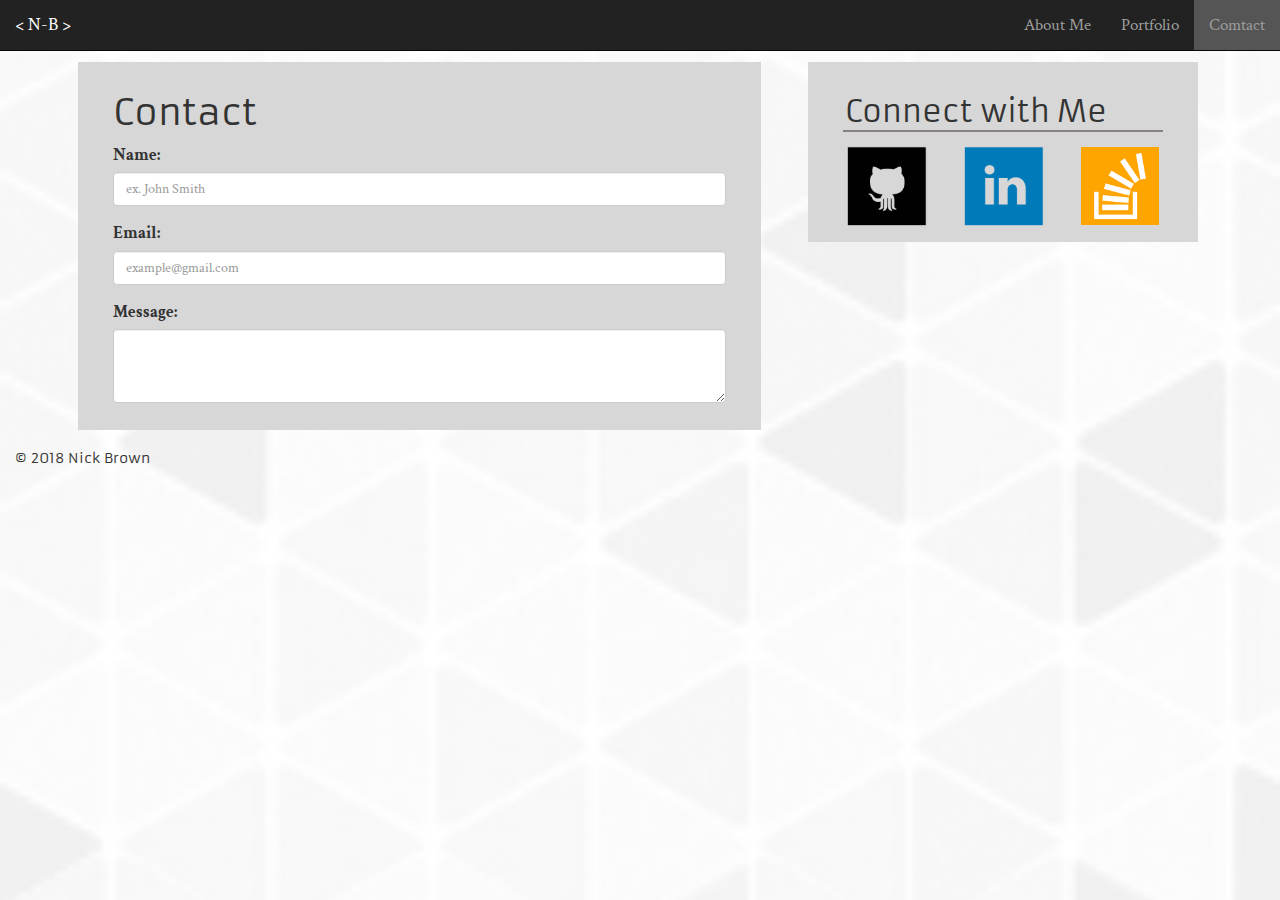
==== contact.html @ 44911ec6 "Created portfolio.html and contact.html layout and accompanying css styling. Also added example port" ====
<!DOCTYPE html>
<html lang="en">

<head>
    <meta charset="UTF-8">
    <meta name="viewport" content="width=device-width, initial-scale=1.0">
    <meta http-equiv="X-UA-Compatible" content="ie=edge">
    <title>Bootstrap Portfolio</title>
    <link rel="stylesheet" href="css/reset.css">
    <link rel="stylesheet" href="bootstrap_files/css/bootstrap.min.css">
    <link href="https://fonts.googleapis.com/css?family=Armata|Crimson+Text|Monoton" rel="stylesheet">
    <link rel="stylesheet" href="css/style.css">
</head>

<body>

    <!-- navbar start -->
    <nav class="navbar navbar-inverse navbar-fixed-top">
        <div class="container-fluid">
            <div class="navbar-header">
                <button type="button" class="navbar-toggle collapsed" data-toggle="collapse" data-target="#bs-example-navbar-collapse-1"
                    aria-expanded="false">
                    <span class="sr-only">Toggle navigation</span>
                    <span class="icon-bar"></span>
                    <span class="icon-bar"></span>
                    <span class="icon-bar"></span>
                </button>
                <a class="navbar-brand" href="index.html"> &lt; N-B &gt;</a>
            </div>
            <div class="collapse navbar-collapse" id="bs-example-navbar-collapse-1">
                <ul class="nav navbar-nav navbar-right">
                    <li>
                        <a href="index.html">About Me</a>
                    </li>
                    <li>
                        <a href="portfolio.html">Portfolio</a>
                    </li>
                    <li>
                        <a class="active" href="contact.html">Comtact</a>
                    </li>
                </ul>
            </div>
        </div>
    </nav>
    <!-- navbar end -->

    <div class="container">
        <div class="row">

            <!-- about me section start -->
            <div class="col-md-7 contact-me">
                <h1 id="contact-heading">Contact</h1>
                <div class="row">
                    <div class="col-sm-12 contactContent">
                        <form action="/action_page.php">
                            <div class="form-group">
                                <label>Name:</label>
                                <input type="text" class="form-control form-control-lg" id="name" placeholder="ex. John Smith" required>
                            </div>
                            <div class="form-group">                                
                                <label>Email:</label>
                                <input type="email" class="form-control form-control-lg" id="exampleInputEmail1" aria-describedby="emailHelp" placeholder="example@gmail.com" required>
                            </div>    
                            <div class="form-group">
                                <label>Message:</label>
                                <textarea class="form-control form-control-lg" id="exampleFormControlTextarea1" rows="3"></textarea>
                            </div>
                            
                        </form>
                    </div>
                </div>
            </div>
            <!-- about me section end -->

            <!-- social media links start -->
            <div class="col-md-4 social-media">
                <h2 class="social-media-links_heading">Connect with Me</h2>
                <div class="row">
                    <div class="col-xs-4">
                        <a href="https://github.com/nick-d-brown" target="_blank">
                            <img class="social_media_images" src="css/images/if_github_square_black_107109.png" alt="Logo for GitHub with link to Nick Brown's account.">
                        </a>
                    </div>
                    <div class="col-xs-4">
                        <a href="https://www.linkedin.com/in/nicholas-brown-developer/" target="_blank">
                            <img class="social_media_images" src="css/images/if_linkedin_square_color_107091.png" alt="Logo for Linkedin with link to Nick Brown's account.">
                        </a>
                    </div>
                    <div class="col-xs-4">
                        <a href="https://stackoverflow.com/users/8822598/nick-brown" target="_blank">
                            <img class="social_media_images_altered" src="css/images/if_stackoverflow_273179.png" alt="Logo for Stackoverflow with link to Nick Brown's account.">
                        </a>
                    </div>
                </div>
            </div>
            <!-- social media links end -->

        </div>
    </div>

    <!-- footer start -->

    <footer class="footer-style">
        <div class="container-fluid">
            <h5> &copy; 2018 Nick Brown</h5>
        </div>
    </footer>

    <!-- footer end -->

    <script src="http://code.jquery.com/jquery-3.3.1.min.js" integrity="sha256-FgpCb/KJQlLNfOu91ta32o/NMZxltwRo8QtmkMRdAu8="
        crossorigin="anonymous"></script>
    <script src="https://maxcdn.bootstrapcdn.com/bootstrap/3.3.7/js/bootstrap.min.js" integrity="sha384-Tc5IQib027qvyjSMfHjOMaLkfuWVxZxUPnCJA7l2mCWNIpG9mGCD8wGNIcPD7Txa"
        crossorigin="anonymous"></script>
</body>

</html>
---- css/style.css ----
/* general page styling start */

body {
    background-image: url(images/gplaypattern/gplaypattern.png);
    background-size: cover;
    background-position: center;
    font-size: 1.7em;
    padding-top: 50px;
    padding-bottom: 0px;
    font-family: 'Crimson Text', serif;
}

h1, h2, h3, h4, h5, h6 {
    font-family: 'Armata', sans-serif;
}

.active {
  background-color: rgb(85, 85, 85); 
}

/* end general page styling*/

/* navbar styling start */

.navbar-header {
    color: white;
}

/* navbar styling end */

/* jumbotron styling start */

.jumbotron .h1, .jumbotron h1 {
    font-family: 'Monoton', cursive;
}

div.jumbotron.jumbo-styling {
    text-align: center;
    background-image: url(images/stars_on_the_lake.jpg);
    background-size: cover;
    background-position: center;
    height: 500px;
}

.jumbotron-sub-heading {
    color: white;
}

/* jumbotron styling end */

/* about me section styling start */

.about-me {
    background:rgb(215, 215, 215);
    margin: 1% 2%;
    padding: 1% 3%;
}

.content-heading {
    padding: 2px;
    border-bottom: 2px solid rgb(138, 130, 130);
}

.about-me-head {
    margin: .5% auto;
}

.profile-image-body { 
    margin: 3% 0%;
    padding: 0%;
}

.profile-image { 
    height: 100%;
    width: 100%;
    padding: 0px 10px;
}

.about-me-para-1 {
    margin: 0px;
    padding: 5% 0% 0% 0%;
}

.main-para-text {
    margin: .5% auto;   
}

/* about me section styling end */

/* portfolio section start */

.portfolio-heading {
    padding: 2px;
    border-bottom: 2px solid rgb(138, 130, 130);
}

.portfolio-image-styling {
    width: 100%;
    height: 195px;
}

.project-description {
    background-color: rgb(85, 85, 85);
    opacity: 0.9;
    position: relative;
    bottom: 50px;
    text-align: center;
    padding: 5px;

}

p.project-description {
    color: white;

}

/* portfolio section start */

/* contact me section styling start */

.contact-me {
    background:rgb(215, 215, 215);
    margin: 1% 2%;
    padding: 1% 3%;
}
.contact-heading {
    padding: 2px;
    border-bottom: 2px solid rgb(138, 130, 130);
}


/* contact me sectino styling end */

/* social media aside styling start */

.social-media {
    background:rgb(215, 215, 215);
    margin: 1% 2%;
    padding: 1% 3%;
}

.social-media-links_heading {
    padding: 2px;
    border-bottom: 2px solid rgb(138, 130, 130);
}

.social_media_images {
    padding: 0;
    margin: 0% 2%;
    height: 100%;
    width: 100%;
}

.social_media_images_altered {
     padding: 0;
    margin: 5px;
    height: 100%;
    width: 90%;
}
}

/* social media aside styling start */

/* footer styling start */

.footer-style {
    background-color: red;
}


/* footer styling end */

/* media queries */

@media only screen and (max-width:1200px) and (min-width:992px) {
    .about-me-para-1 {
        margin: 0px;
        padding: 2% 0% 0% 0%;
    }

    .profile-image {
        margin: 20px -5px;
    }

    .social_media_images {
    padding: 0;
    margin: 0% 2%;
    height: 100%;
    width: 100%;
}

.social_media_images_altered {
    padding: 0;
    margin: 5px;
    height: 100%;
    width: 90%;
}
}

@media only screen and (max-width:991px) and (min-width:768px) {
    .about-me-para-1 {
        margin: 0px;
        padding: 10% 0% 0% 0%;
    }

    .profile-image {
        margin: 20px -5px;
    }

}

/* media queries end */
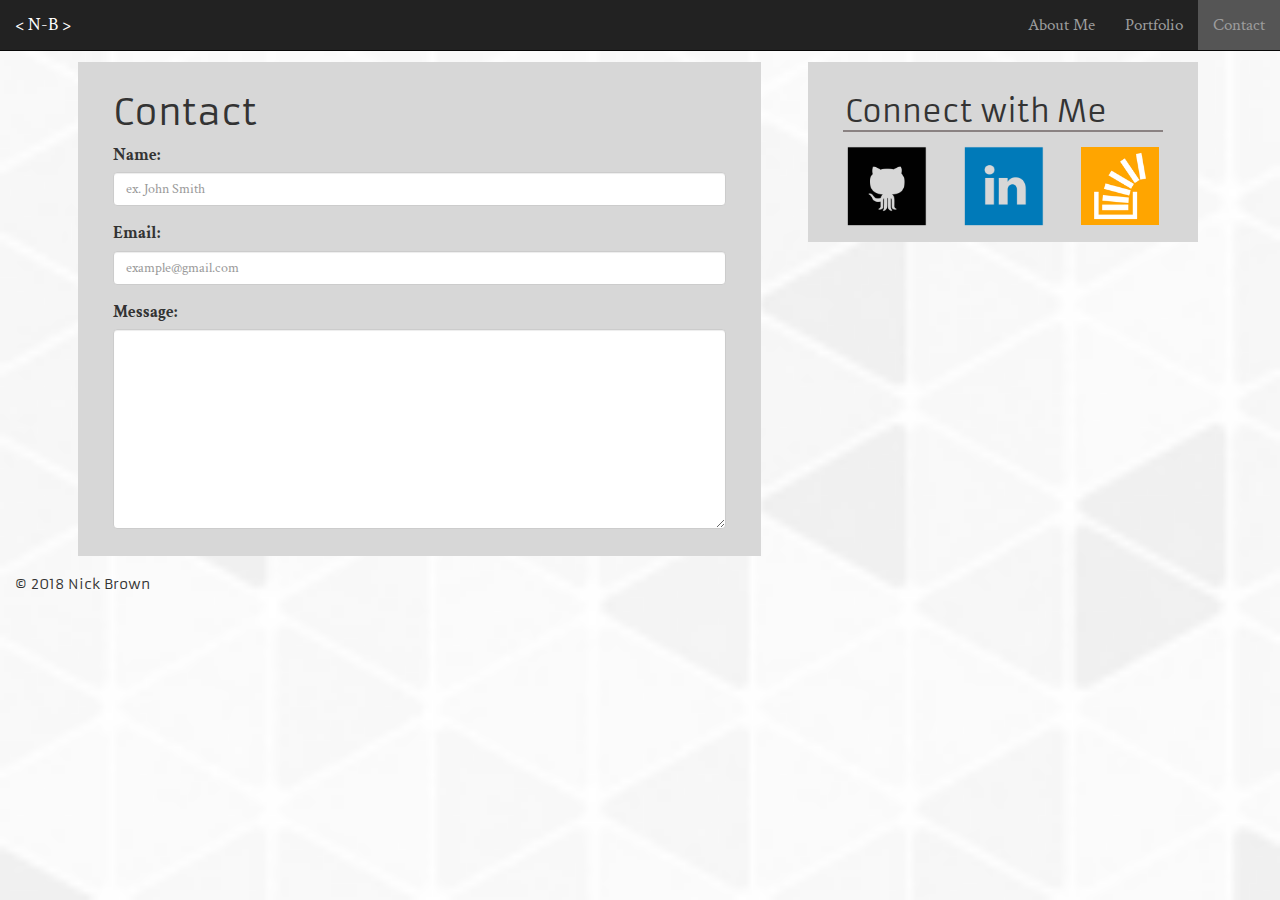
==== commit d288e63a: "Spelling corrections in html files, added dimension changes to textbox in contact me section" ====
--- a/contact.html
+++ b/contact.html
@@ -36,7 +36,7 @@
                         <a href="portfolio.html">Portfolio</a>
                     </li>
                     <li>
-                        <a class="active" href="contact.html">Comtact</a>
+                        <a class="active" href="contact.html">Contact</a>
                     </li>
                 </ul>
             </div>
@@ -63,7 +63,7 @@
                             </div>    
                             <div class="form-group">
                                 <label>Message:</label>
-                                <textarea class="form-control form-control-lg" id="exampleFormControlTextarea1" rows="3"></textarea>
+                                <textarea class="form-control form-control-lg textbox-styling" id="exampleFormControlTextarea1" rows="3"></textarea>
                             </div>
                             
                         </form>
--- a/css/style.css
+++ b/css/style.css
@@ -128,6 +128,12 @@
     border-bottom: 2px solid rgb(138, 130, 130);
 }
 
+.textbox-styling {
+    min-height: 200px;
+    min-width: 100%;
+    max-width: 100%;
+}
+
 
 /* contact me sectino styling end */
 
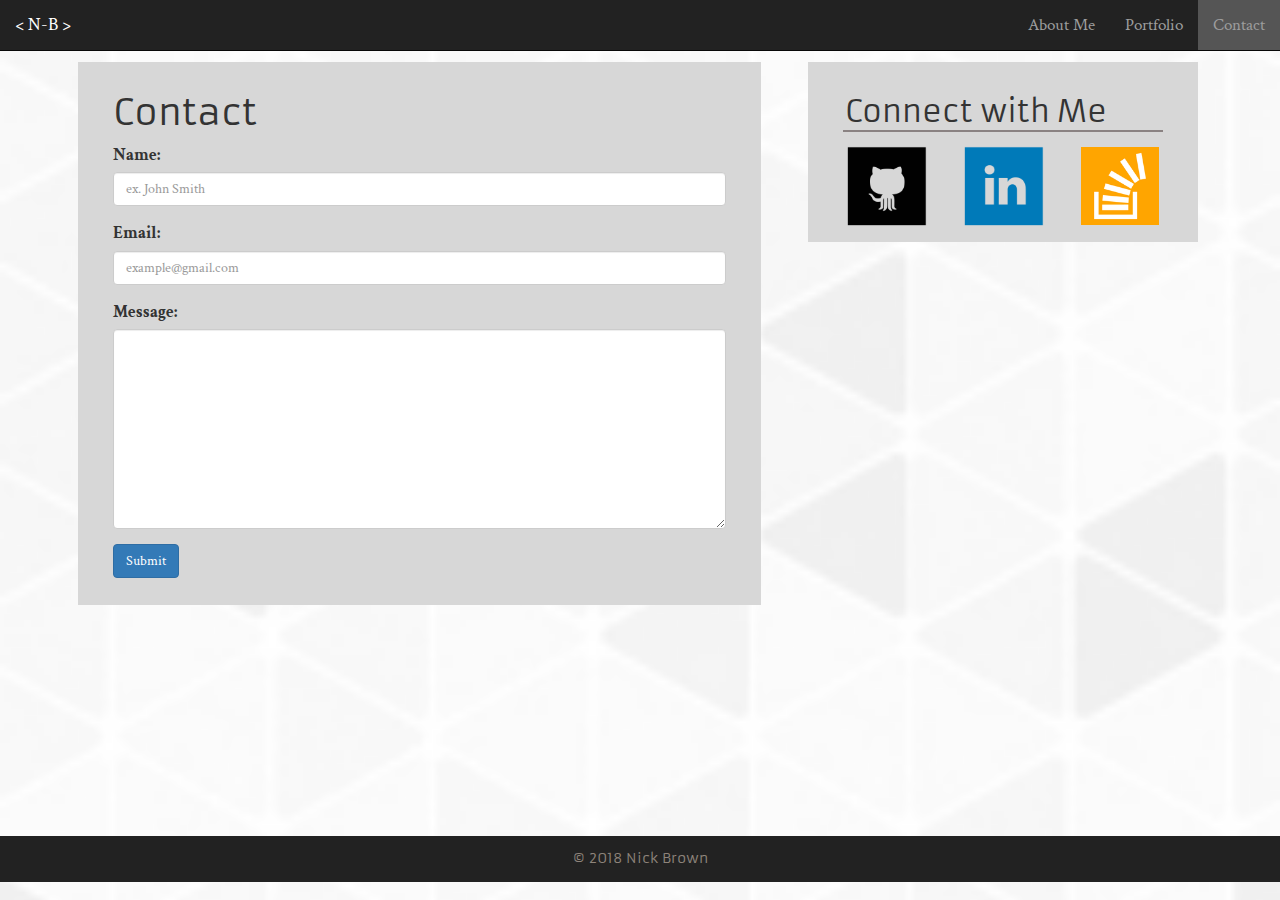
==== commit a055106d: "Added submit button to contact form in contact.html, changed footer styling on all html pages, and c" ====
--- a/contact.html
+++ b/contact.html
@@ -65,7 +65,9 @@
                                 <label>Message:</label>
                                 <textarea class="form-control form-control-lg textbox-styling" id="exampleFormControlTextarea1" rows="3"></textarea>
                             </div>
-                            
+                            <div class="form-group">
+                                <input class="btn btn-primary" type="submit" value="Submit">
+                            </div>
                         </form>
                     </div>
                 </div>
@@ -100,18 +102,16 @@
 
     <!-- footer start -->
 
-    <footer class="footer-style">
-        <div class="container-fluid">
+    <footer>
+        <div class="container-fluid copyright-styling">
             <h5> &copy; 2018 Nick Brown</h5>
         </div>
     </footer>
 
     <!-- footer end -->
 
-    <script src="http://code.jquery.com/jquery-3.3.1.min.js" integrity="sha256-FgpCb/KJQlLNfOu91ta32o/NMZxltwRo8QtmkMRdAu8="
-        crossorigin="anonymous"></script>
-    <script src="https://maxcdn.bootstrapcdn.com/bootstrap/3.3.7/js/bootstrap.min.js" integrity="sha384-Tc5IQib027qvyjSMfHjOMaLkfuWVxZxUPnCJA7l2mCWNIpG9mGCD8wGNIcPD7Txa"
-        crossorigin="anonymous"></script>
+    <script src="https://ajax.googleapis.com/ajax/libs/jquery/3.3.1/jquery.min.js"></script>
+    <script type="text/javascript" src="bootstrap_files/js/bootstrap.min.js"></script>
 </body>
 
 </html>--- a/css/style.css
+++ b/css/style.css
@@ -169,8 +169,21 @@
 
 /* footer styling start */
 
-.footer-style {
-    background-color: red;
+footer {
+    background-color: #222;
+    color: #8e847b;
+    text-align: center;
+    padding: 5px;
+ 
+}
+
+.copyright-styling {
+    background-color: #222;
+    color: #8e847b;
+    text-align: center;
+    padding: 5px;
+    position: relative;
+    bottom: -220px;
 }
 
 
